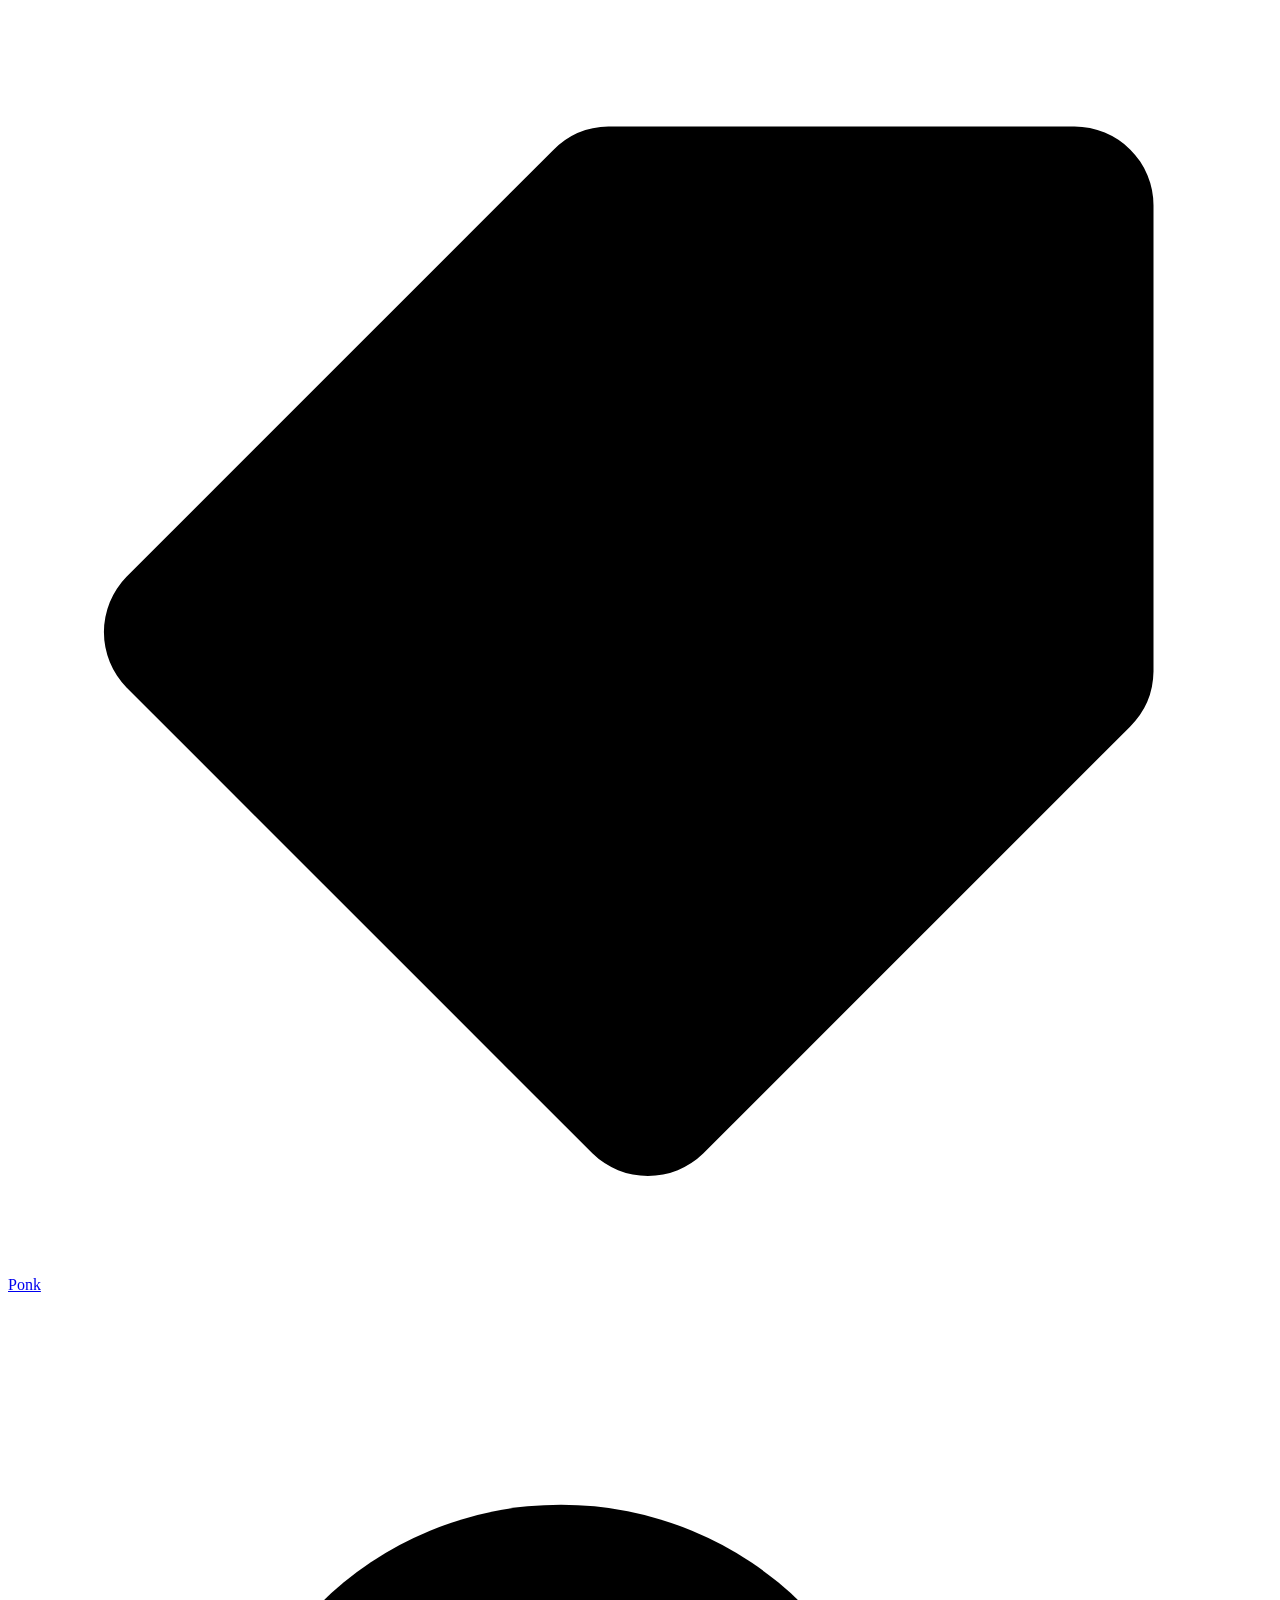
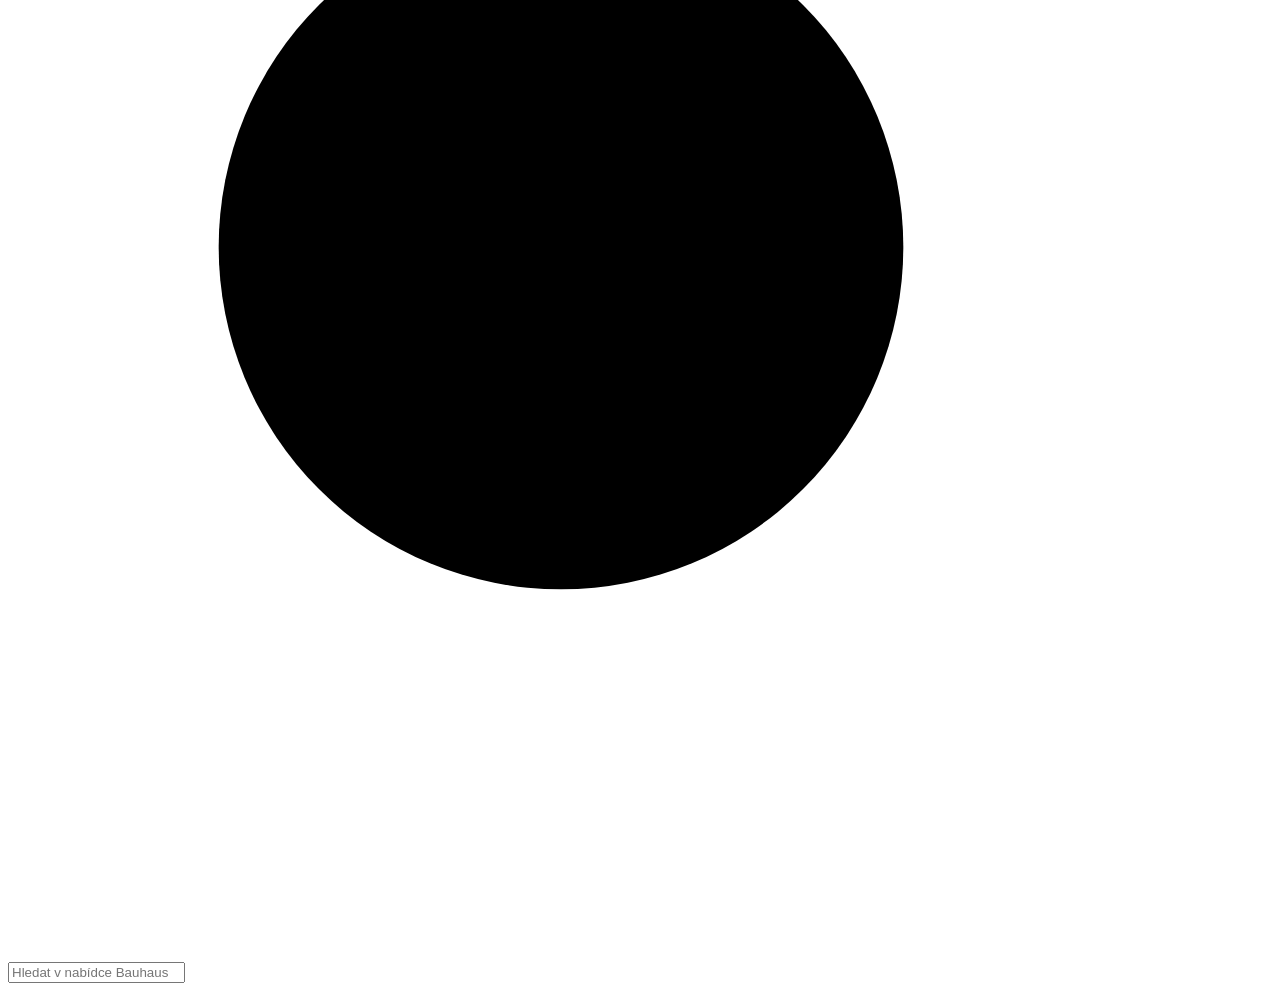
==== web/index.html @ 84e5737e "Ponk: offline klient pro bauhaus.cz (server, web, iOS)" ====
<!doctype html>
<html lang="cs" data-font="barlow">
<head>
<meta charset="utf-8">
<meta name="viewport" content="width=device-width, initial-scale=1, viewport-fit=cover">
<meta name="theme-color" content="#FFFFFF" media="(prefers-color-scheme: light)">
<meta name="theme-color" content="#202123" media="(prefers-color-scheme: dark)">
<meta name="apple-mobile-web-app-capable" content="yes">
<meta name="apple-mobile-web-app-status-bar-style" content="default">
<meta name="apple-mobile-web-app-title" content="Ponk">
<title>Ponk – ceny z bauhaus.cz</title>
<link rel="manifest" href="/manifest.webmanifest">
<link rel="icon" href="/icon.svg" type="image/svg+xml">
<link rel="apple-touch-icon" href="/icon-180.png">
<link rel="stylesheet" href="/fonts/fonts.css">
<link rel="stylesheet" href="/app.css">
<script>
  // Vzhled a písmo nastavíme dřív, než se stránka vykreslí (žádné probliknutí).
  try {
    const t = localStorage.getItem("ponk.theme");
    if (t === "light" || t === "dark") document.documentElement.dataset.theme = t;
    const f = localStorage.getItem("ponk.font");
    if (f) document.documentElement.dataset.font = f;
  } catch (e) {}
</script>
</head>
<body>
<header class="top">
  <div class="top-inner">
    <a class="brand" href="#/" aria-label="Ponk – domů">
      <svg viewBox="0 0 32 32" aria-hidden="true"><path class="tag" d="M15.2 3H27a2 2 0 0 1 2 2v11.8a2 2 0 0 1-.6 1.4L17.6 29a2 2 0 0 1-2.8 0L3 17.2a2 2 0 0 1 0-2.8L13.8 3.6a2 2 0 0 1 1.4-.6Z"/><circle class="hole" cx="22.5" cy="9.5" r="2.4"/></svg>
      <span>Ponk</span>
    </a>
    <form class="search" role="search" id="search-form" autocomplete="off">
      <svg viewBox="0 0 24 24" aria-hidden="true"><circle cx="10.5" cy="10.5" r="6.5"/><path d="m15.5 15.5 5 5"/></svg>
      <input id="q" type="search" name="q" placeholder="Hledat v nabídce Bauhausu" enterkeyhint="search" aria-label="Hledat">
      <button type="button" class="clear" id="q-clear" aria-label="Smazat hledání" hidden>×</button>
      <div class="suggest" id="suggest" hidden></div>
    </form>
    <nav class="desk-nav" aria-label="Hlavní menu"></nav>
  </div>
</header>

<main id="view" tabindex="-1"></main>

<nav class="tabbar" aria-label="Hlavní menu"></nav>

<div class="sheet-backdrop" id="sheet-backdrop" hidden></div>
<section class="sheet" id="sheet" role="dialog" aria-modal="true" hidden></section>
<div class="toast" id="toast" role="status" hidden></div>

<script src="/app.js" type="module"></script>
</body>
</html>
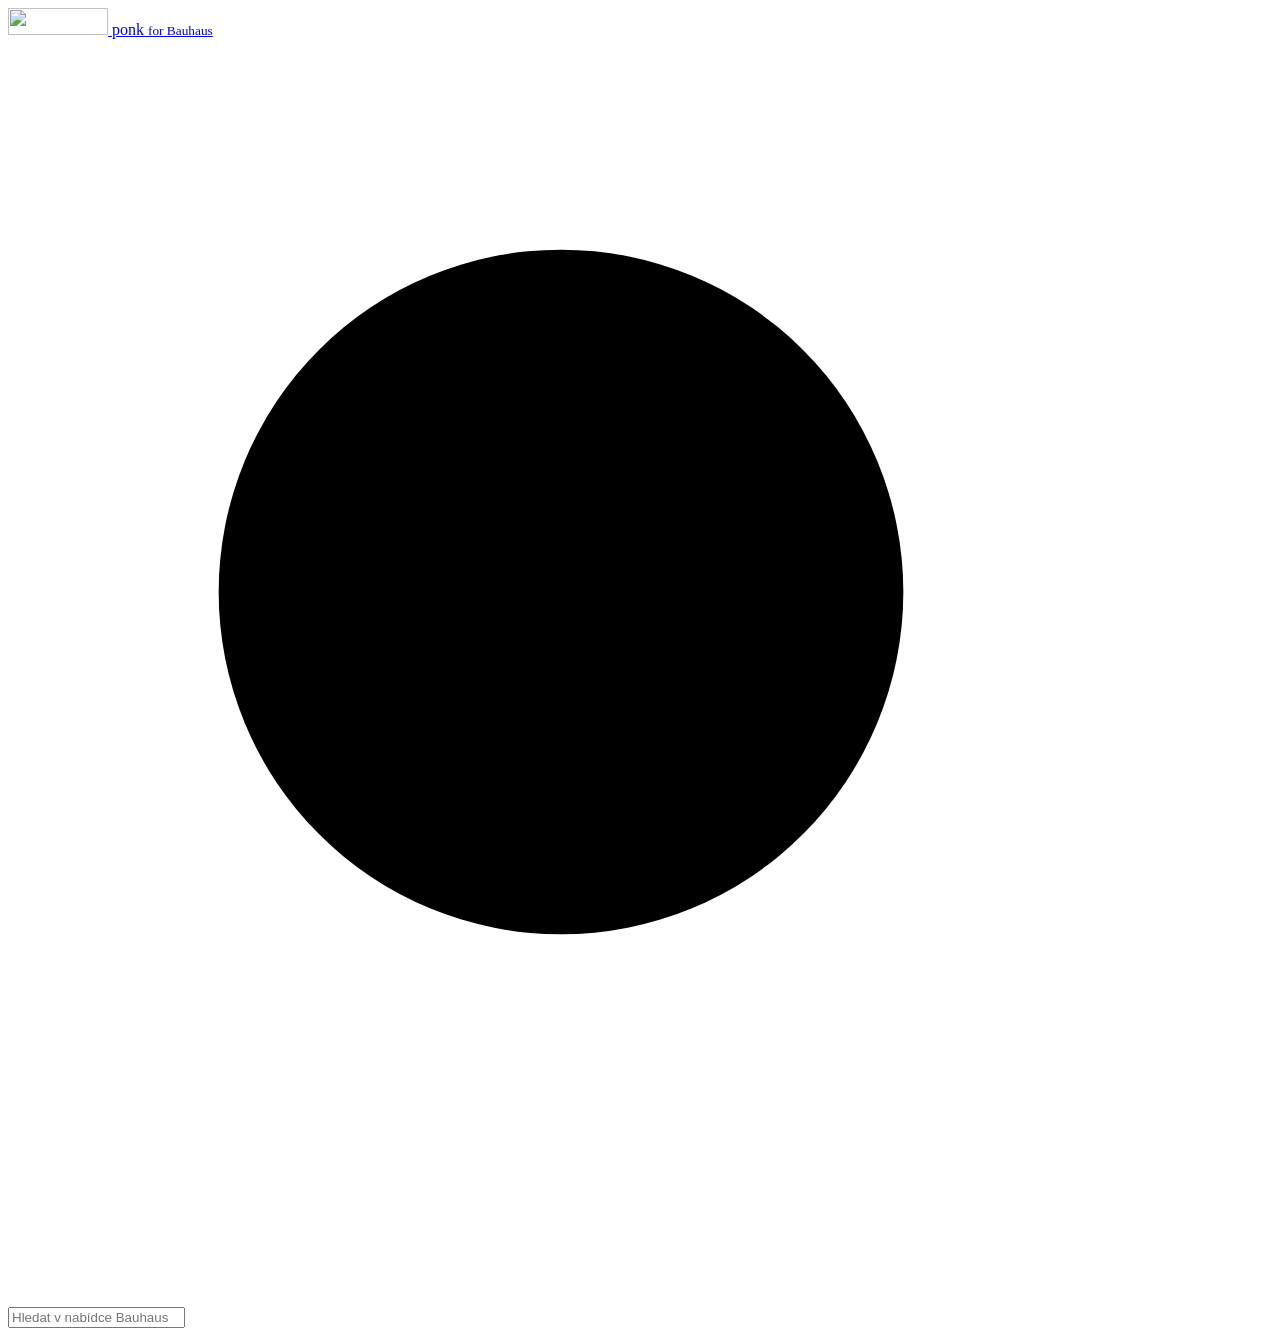
==== commit c1e05f1f: "0.4.0: ponk for Bauhaus – Katalog, logo, čitelnější Liquid Glass, rychlost a QOL - název ponk for Ba" ====
--- a/web/index.html
+++ b/web/index.html
@@ -7,8 +7,8 @@
 <meta name="theme-color" content="#202123" media="(prefers-color-scheme: dark)">
 <meta name="apple-mobile-web-app-capable" content="yes">
 <meta name="apple-mobile-web-app-status-bar-style" content="default">
-<meta name="apple-mobile-web-app-title" content="Ponk">
-<title>Ponk – ceny z bauhaus.cz</title>
+<meta name="apple-mobile-web-app-title" content="ponk for Bauhaus">
+<title>ponk for Bauhaus – ceny z bauhaus.cz</title>
 <link rel="manifest" href="/manifest.webmanifest">
 <link rel="icon" href="/icon.svg" type="image/svg+xml">
 <link rel="apple-touch-icon" href="/icon-180.png">
@@ -27,9 +27,9 @@
 <body>
 <header class="top">
   <div class="top-inner">
-    <a class="brand" href="#/" aria-label="Ponk – domů">
-      <svg viewBox="0 0 32 32" aria-hidden="true"><path class="tag" d="M15.2 3H27a2 2 0 0 1 2 2v11.8a2 2 0 0 1-.6 1.4L17.6 29a2 2 0 0 1-2.8 0L3 17.2a2 2 0 0 1 0-2.8L13.8 3.6a2 2 0 0 1 1.4-.6Z"/><circle class="hole" cx="22.5" cy="9.5" r="2.4"/></svg>
-      <span>Ponk</span>
+    <a class="brand" href="#/" aria-label="ponk for Bauhaus – domů">
+      <img class="bauhaus" src="/bauhaus-logo.svg" alt="" width="100" height="27">
+      <span>ponk <small>for Bauhaus</small></span>
     </a>
     <form class="search" role="search" id="search-form" autocomplete="off">
       <svg viewBox="0 0 24 24" aria-hidden="true"><circle cx="10.5" cy="10.5" r="6.5"/><path d="m15.5 15.5 5 5"/></svg>
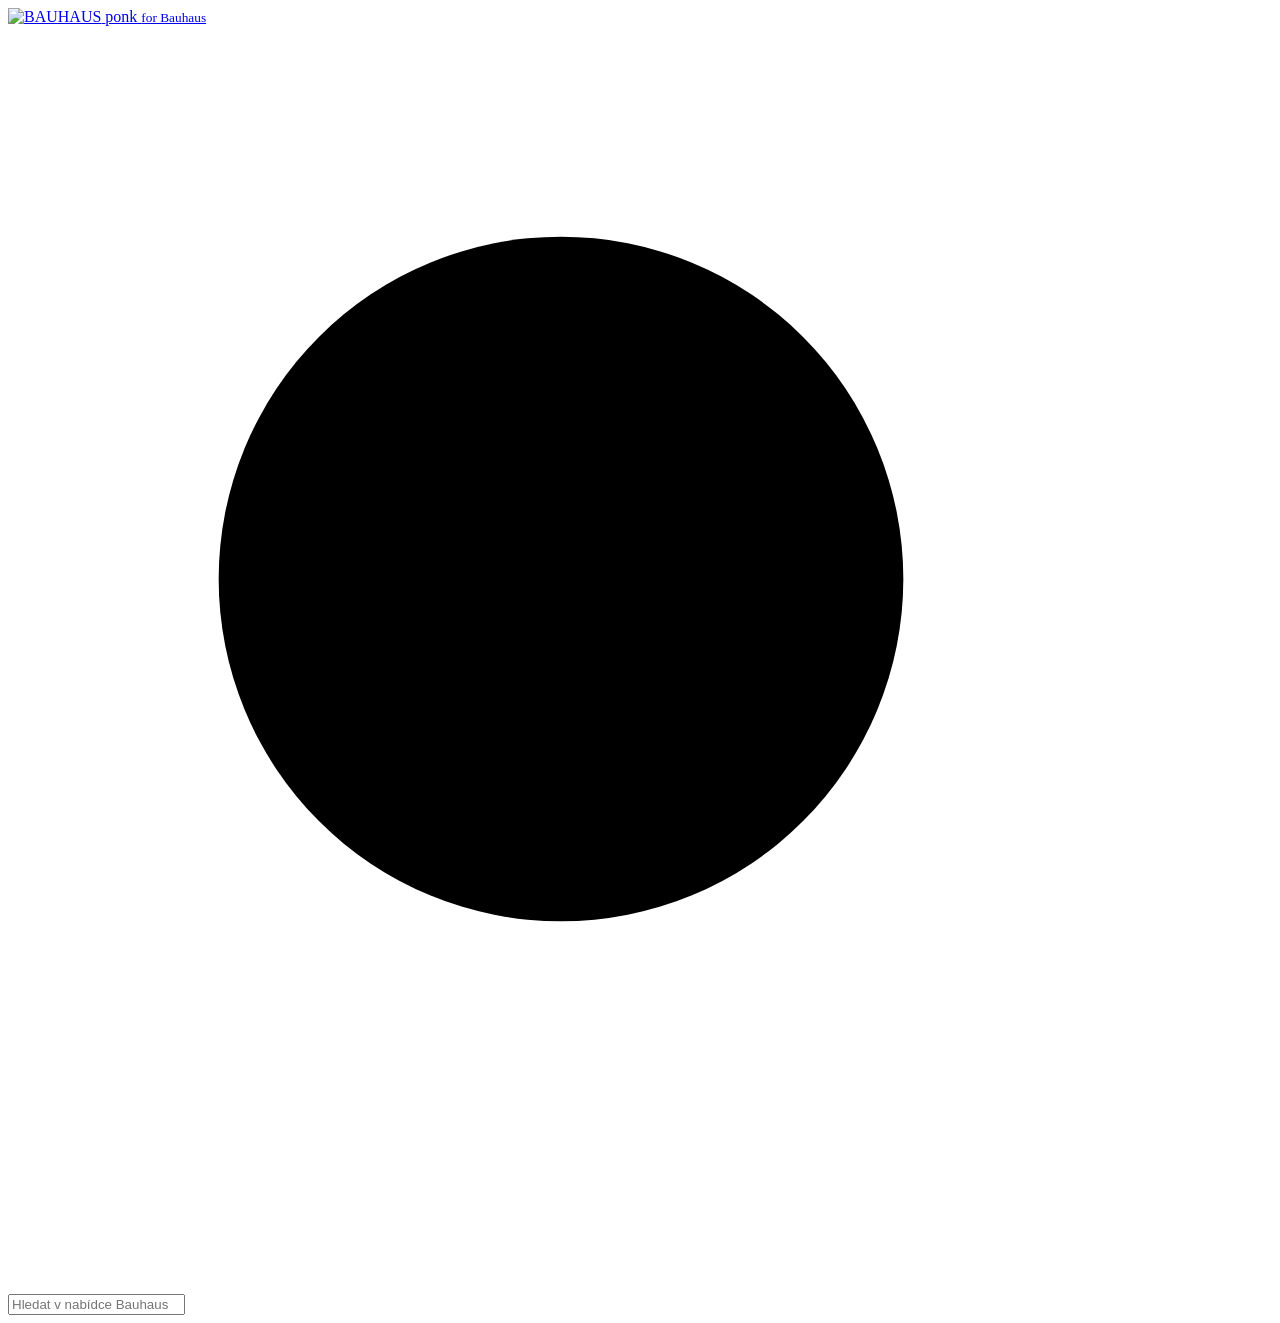
==== commit 9401d7df: "Originální logo Bauhausu (vektor) v aplikaci a na webu - BauhausLogo.imageset: vektorové PDF z bauha" ====
--- a/web/index.html
+++ b/web/index.html
@@ -28,7 +28,7 @@
 <header class="top">
   <div class="top-inner">
     <a class="brand" href="#/" aria-label="ponk for Bauhaus – domů">
-      <img class="bauhaus" src="/bauhaus-logo.svg" alt="" width="100" height="27">
+      <img class="bauhaus" src="/bauhaus-logo.svg" alt="BAUHAUS" width="140" height="27">
       <span>ponk <small>for Bauhaus</small></span>
     </a>
     <form class="search" role="search" id="search-form" autocomplete="off">
